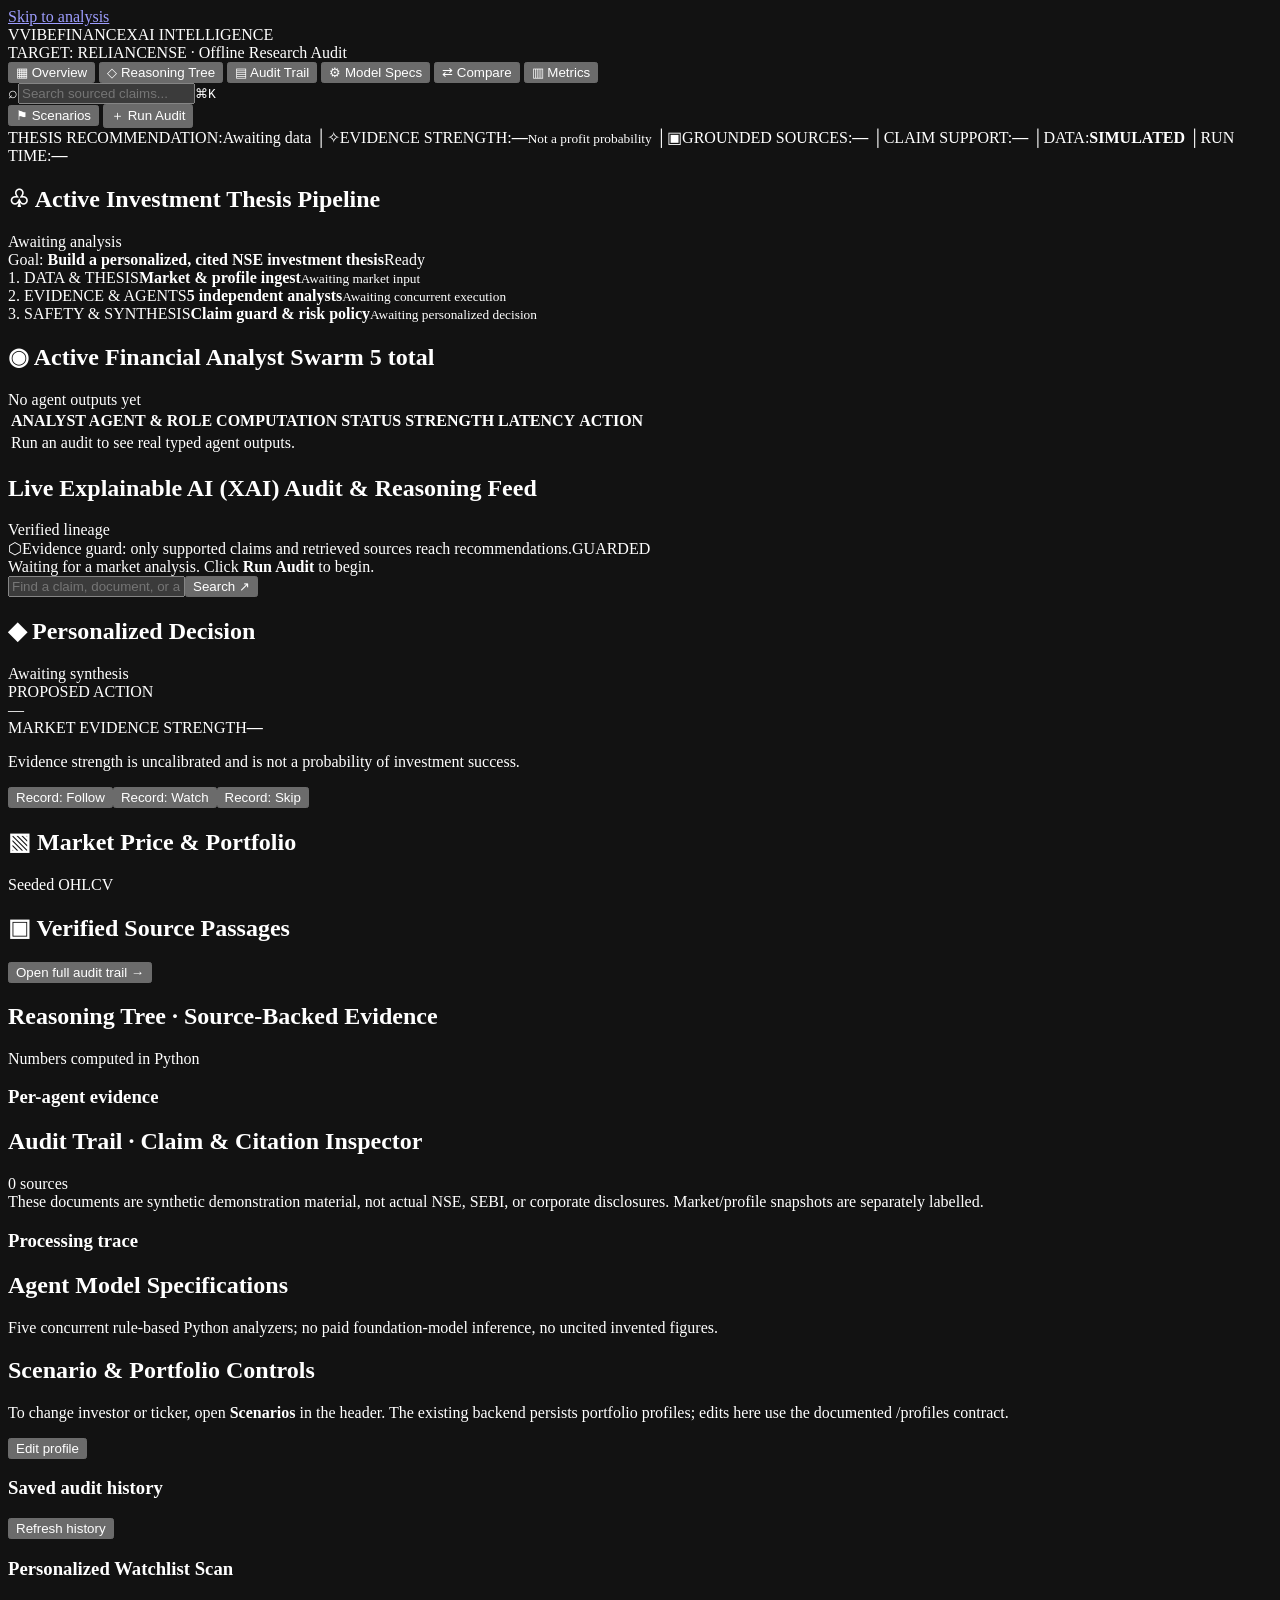
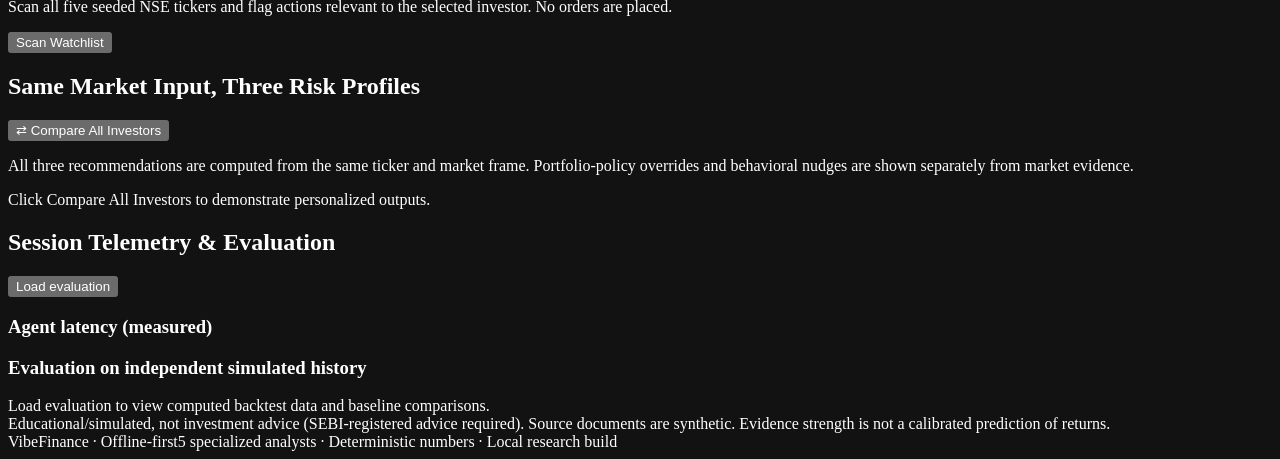
==== vibefinance/web/index.html @ 1c90369e "Integrate new VibeFinance HTML dashboard" ====
<!doctype html>
<html lang="en">
<head>
  <meta charset="utf-8">
  <meta name="viewport" content="width=device-width, initial-scale=1">
  <meta name="color-scheme" content="dark">
  <title>VibeFinance XAI | Investment Intelligence Terminal</title>
  <link rel="icon" href="/assets/favicon.svg" type="image/svg+xml">
  <link rel="stylesheet" href="/assets/styles.css">
  <script src="/assets/app.js" defer></script>
</head>
<body>
  <a class="skip-link" href="#workspace">Skip to analysis</a>
  <header class="terminal-header">
    <div class="topbar">
      <div class="brand"><span class="brand-mark">V</span><span class="brand-name">VIBEFINANCE</span><span class="edition">XAI INTELLIGENCE</span></div>
      <div class="target-box"><span class="pulse"></span><span class="mono accent" id="target-symbol">TARGET: RELIANCE</span><span class="target-caption">NSE · Offline Research Audit</span></div>
      <nav class="top-nav" aria-label="Dashboard tabs">
        <button class="nav-tab selected" data-tab="overview"><span class="glyph">▦</span> Overview</button>
        <button class="nav-tab" data-tab="reasoning"><span class="glyph">◇</span> Reasoning Tree</button>
        <button class="nav-tab" data-tab="sources"><span class="glyph">▤</span> Audit Trail</button>
        <button class="nav-tab" data-tab="models"><span class="glyph">⚙</span> Model Specs</button>
        <button class="nav-tab" data-tab="compare"><span class="glyph">⇄</span> Compare</button>
        <button class="nav-tab" data-tab="metrics"><span class="glyph">▥</span> Metrics</button>
      </nav>
      <div class="search-wrap"><span aria-hidden="true">⌕</span><input id="global-search" type="search" placeholder="Search sourced claims..." aria-label="Search citations and claims"><kbd>⌘K</kbd></div>
      <button class="subtle-button" id="toggle-settings" aria-expanded="false" aria-controls="settings-panel">⚑ Scenarios</button>
      <button class="primary-button" id="run-analysis">＋ Run Audit</button>
    </div>
    <div class="ticker-tape" aria-live="polite">
      <span class="tape-segment"><span class="pulse"></span><span class="muted uppercase">THESIS RECOMMENDATION:</span><span class="pill" id="ticker-action">Awaiting data</span></span>
      <span class="tape-divider">│</span><span class="tape-segment"><span class="accent">✧</span><span class="muted uppercase">EVIDENCE STRENGTH:</span><b class="accent mono" id="ticker-strength">—</b><small>Not a profit probability</small></span>
      <span class="tape-divider">│</span><span class="tape-segment"><span class="cyan">▣</span><span class="muted uppercase">GROUNDED SOURCES:</span><b class="mono" id="ticker-citations">—</b></span>
      <span class="tape-divider">│</span><span class="tape-segment"><span class="muted uppercase">CLAIM SUPPORT:</span><b class="mono" id="ticker-coverage">—</b></span>
      <span class="tape-divider">│</span><span class="tape-segment"><span class="muted uppercase">DATA:</span><b class="mono cyan" id="ticker-mode">SIMULATED</b></span>
      <span class="tape-divider">│</span><span class="tape-segment"><span class="muted uppercase">RUN TIME:</span><b class="mono" id="ticker-time">—</b></span>
    </div>
  </header>
  <main id="workspace" class="workspace">
    <div id="settings-panel" class="settings-panel" hidden>
      <div class="field"><label for="user-select">Investor profile</label><select id="user-select"><option value="arjun">Loading profiles…</option></select></div>
      <div class="field"><label for="ticker-select">NSE ticker</label><select id="ticker-select"><option value="RELIANCE.NS">RELIANCE.NS</option><option value="TCS.NS">TCS.NS</option><option value="INFY.NS">INFY.NS</option><option value="HDFCBANK.NS">HDFCBANK.NS</option><option value="ITC.NS">ITC.NS</option></select></div>
      <label class="switch-label"><input type="checkbox" id="outage-toggle"> Simulate sentiment feed outage</label>
      <label class="switch-label"><input type="checkbox" id="filing-toggle"> Missing filing for ticker</label>
      <div class="switch-description">Simulated prices and synthetic disclosures. Toggle outages to test graceful degradation.</div>
      <button id="apply-settings" class="primary-button">Apply & Run</button>
    </div>
    <div id="alert-region" role="alert" aria-live="assertive"></div>
    <section id="view-overview" class="view active-view" aria-label="Overview">
      <div class="main-grid">
        <div class="left-stack">
          <section class="panel" aria-labelledby="pipeline-heading"><div class="panel-heading"><h2 id="pipeline-heading"><span class="accent">♧</span> Active Investment Thesis Pipeline</h2><span class="status-chip" id="pipeline-status">Awaiting analysis</span></div>
            <div class="panel-content pipeline-content">
              <div class="pipeline-goal"><span>Goal: <strong id="pipeline-goal">Build a personalized, cited NSE investment thesis</strong></span><span class="mono cyan" id="pipeline-start">Ready</span></div>
              <div class="pipeline-stages"><div class="stage" id="stage-ingest"><span class="stage-index">1. DATA & THESIS</span><strong>Market & profile ingest</strong><small id="stage-ingest-text">Awaiting market input</small></div><div class="stage" id="stage-agents"><span class="stage-index">2. EVIDENCE & AGENTS</span><strong>5 independent analysts</strong><small id="stage-agents-text">Awaiting concurrent execution</small></div><div class="stage" id="stage-synthesis"><span class="stage-index">3. SAFETY & SYNTHESIS</span><strong>Claim guard & risk policy</strong><small id="stage-synthesis-text">Awaiting personalized decision</small></div></div>
            </div>
          </section>
          <section class="panel"><div class="panel-heading"><h2><span class="cyan">◉</span> Active Financial Analyst Swarm <span class="count-tag">5 total</span></h2><span class="header-note" id="agent-summary">No agent outputs yet</span></div>
            <div class="scroll-x"><table class="analyst-table"><thead><tr><th>ANALYST AGENT & ROLE</th><th>COMPUTATION</th><th>STATUS</th><th>STRENGTH</th><th>LATENCY</th><th>ACTION</th></tr></thead><tbody id="agents-body"><tr><td colspan="6" class="empty-row">Run an audit to see real typed agent outputs.</td></tr></tbody></table></div>
          </section>
        </div>
        <div class="right-stack"><section class="panel feed-panel"><div class="panel-heading"><h2><span class="pulse"></span> Live Explainable AI (XAI) Audit & Reasoning Feed</h2><span class="header-note mono">Verified lineage</span></div>
          <div class="feed-body"><div class="guard-banner"><span class="cyan">⬡</span><span>Evidence guard: only supported claims and retrieved sources reach recommendations.</span><span class="guard-chip">GUARDED</span></div><div id="trace-feed" class="trace-feed"><div class="empty-state">Waiting for a market analysis. Click <b>Run Audit</b> to begin.</div></div></div>
          <form id="query-form" class="query-bar"><input id="query-input" placeholder="Find a claim, document, or audit step..." aria-label="Search current audit" maxlength="160"><button type="submit" class="primary-button">Search ↗</button></form>
        </section></div>
      </div>
      <div class="secondary-grid">
        <section class="panel"><div class="panel-heading"><h2><span class="accent">◆</span> Personalized Decision</h2><span class="header-note" id="recommendation-basis">Awaiting synthesis</span></div>
          <div class="panel-content"><div class="decision-line"><div><div class="eyebrow">PROPOSED ACTION</div><div id="decision-action" class="decision-action">—</div></div><div class="confidence-block"><span class="eyebrow">MARKET EVIDENCE STRENGTH</span><strong id="decision-confidence" class="mono">—</strong><div class="meter"><div id="confidence-fill"></div></div></div></div><p id="decision-explanation" class="muted">Evidence strength is uncalibrated and is not a probability of investment success.</p><div id="decision-notes" class="note-stack"></div><div id="decision-conflicts" class="note-stack"></div><div class="button-row"><button type="button" class="subtle-button" data-decision="follow">Record: Follow</button><button type="button" class="subtle-button" data-decision="watch">Record: Watch</button><button type="button" class="subtle-button" data-decision="skip">Record: Skip</button></div><p class="footnote" id="decision-saving"></p></div>
        </section>
        <section class="panel"><div class="panel-heading"><h2><span class="cyan">▧</span> Market Price & Portfolio</h2><span class="header-note" id="market-source">Seeded OHLCV</span></div><div class="panel-content"><div id="price-chart" class="price-chart" aria-label="Chart showing prices from the analysis" role="img"></div><div id="portfolio-bars" class="portfolio-bars"></div><div class="portfolio-metrics" id="portfolio-metrics"></div></div></section>
      </div>
      <div class="panel sources-preview"><div class="panel-heading"><h2><span class="cyan">▣</span> Verified Source Passages</h2><button data-tab="sources" class="link-button">Open full audit trail →</button></div><div id="overview-sources" class="source-grid panel-content"></div></div>
    </section>
    <section id="view-reasoning" class="view" aria-label="Reasoning Tree"><div class="panel"><div class="panel-heading"><h2>Reasoning Tree · Source-Backed Evidence</h2><span class="header-note">Numbers computed in Python</span></div><div class="panel-content"><div id="reasoning-chain" class="step-list"></div><h3>Per-agent evidence</h3><div id="reasoning-agents" class="agent-cards"></div></div></div></section>
    <section id="view-sources" class="view" aria-label="Audit Trail"><div class="panel"><div class="panel-heading"><h2>Audit Trail · Claim & Citation Inspector</h2><span class="header-note" id="source-count">0 sources</span></div><div class="panel-content"><div class="info-strip">These documents are synthetic demonstration material, not actual NSE, SEBI, or corporate disclosures. Market/profile snapshots are separately labelled.</div><div id="source-list" class="source-list"></div><h3>Processing trace</h3><div id="audit-steps" class="step-list"></div></div></div></section>
    <section id="view-models" class="view" aria-label="Model Specs"><div class="two-grid"><section class="panel"><div class="panel-heading"><h2>Agent Model Specifications</h2></div><div class="panel-content"><p class="muted">Five concurrent rule-based Python analyzers; no paid foundation-model inference, no uncited invented figures.</p><div id="model-specs" class="agent-cards"></div></div></section><section class="panel"><div class="panel-heading"><h2>Scenario & Portfolio Controls</h2></div><div class="panel-content"><p class="muted">To change investor or ticker, open <b>Scenarios</b> in the header. The existing backend persists portfolio profiles; edits here use the documented /profiles contract.</p><div id="profile-detail"></div><button id="edit-profile" class="subtle-button">Edit profile</button><div id="profile-editor" hidden></div><h3>Saved audit history</h3><div id="history-list" class="step-list"></div><button id="load-history" class="subtle-button">Refresh history</button><h3>Personalized Watchlist Scan</h3><p class="muted">Scan all five seeded NSE tickers and flag actions relevant to the selected investor. No orders are placed.</p><button id="scan-watchlist" class="primary-button">Scan Watchlist</button><div id="watchlist-results" class="step-list" style="margin-top:12px"></div></div></section></div></section>
    <section id="view-compare" class="view" aria-label="Compare Users"><section class="panel"><div class="panel-heading"><h2>Same Market Input, Three Risk Profiles</h2><button id="run-compare" class="primary-button">⇄ Compare All Investors</button></div><div class="panel-content"><p class="muted">All three recommendations are computed from the same ticker and market frame. Portfolio-policy overrides and behavioral nudges are shown separately from market evidence.</p><div id="compare-results" class="compare-grid"><div class="empty-state">Click Compare All Investors to demonstrate personalized outputs.</div></div></div></section></section>
    <section id="view-metrics" class="view" aria-label="Metrics"><div class="panel"><div class="panel-heading"><h2>Session Telemetry & Evaluation</h2><button id="load-evaluation" class="subtle-button">Load evaluation</button></div><div class="panel-content"><div id="metric-cards" class="metric-grid"></div><div class="two-grid"><div><h3>Agent latency (measured)</h3><div id="latency-bars"></div></div><div><h3>Evaluation on independent simulated history</h3><div id="evaluation-results" class="empty-state">Load evaluation to view computed backtest data and baseline comparisons.</div></div></div></div></div></section>
    <div class="app-disclaimer">Educational/simulated, not investment advice (SEBI-registered advice required). Source documents are synthetic. Evidence strength is not a calibrated prediction of returns.</div>
  </main>
  <footer class="footer"><span><span class="pulse"></span> <span id="footer-health">VibeFinance · Offline-first</span></span><span>5 specialized analysts · Deterministic numbers · <span id="footer-version">Local research build</span></span></footer>
  <dialog id="source-dialog" class="source-dialog" aria-labelledby="dialog-title"><div class="dialog-heading"><h2 id="dialog-title">Source passage</h2><button id="close-source" class="subtle-button" aria-label="Close passage">✕</button></div><div id="dialog-body" class="dialog-body"></div></dialog>
</body>
</html>
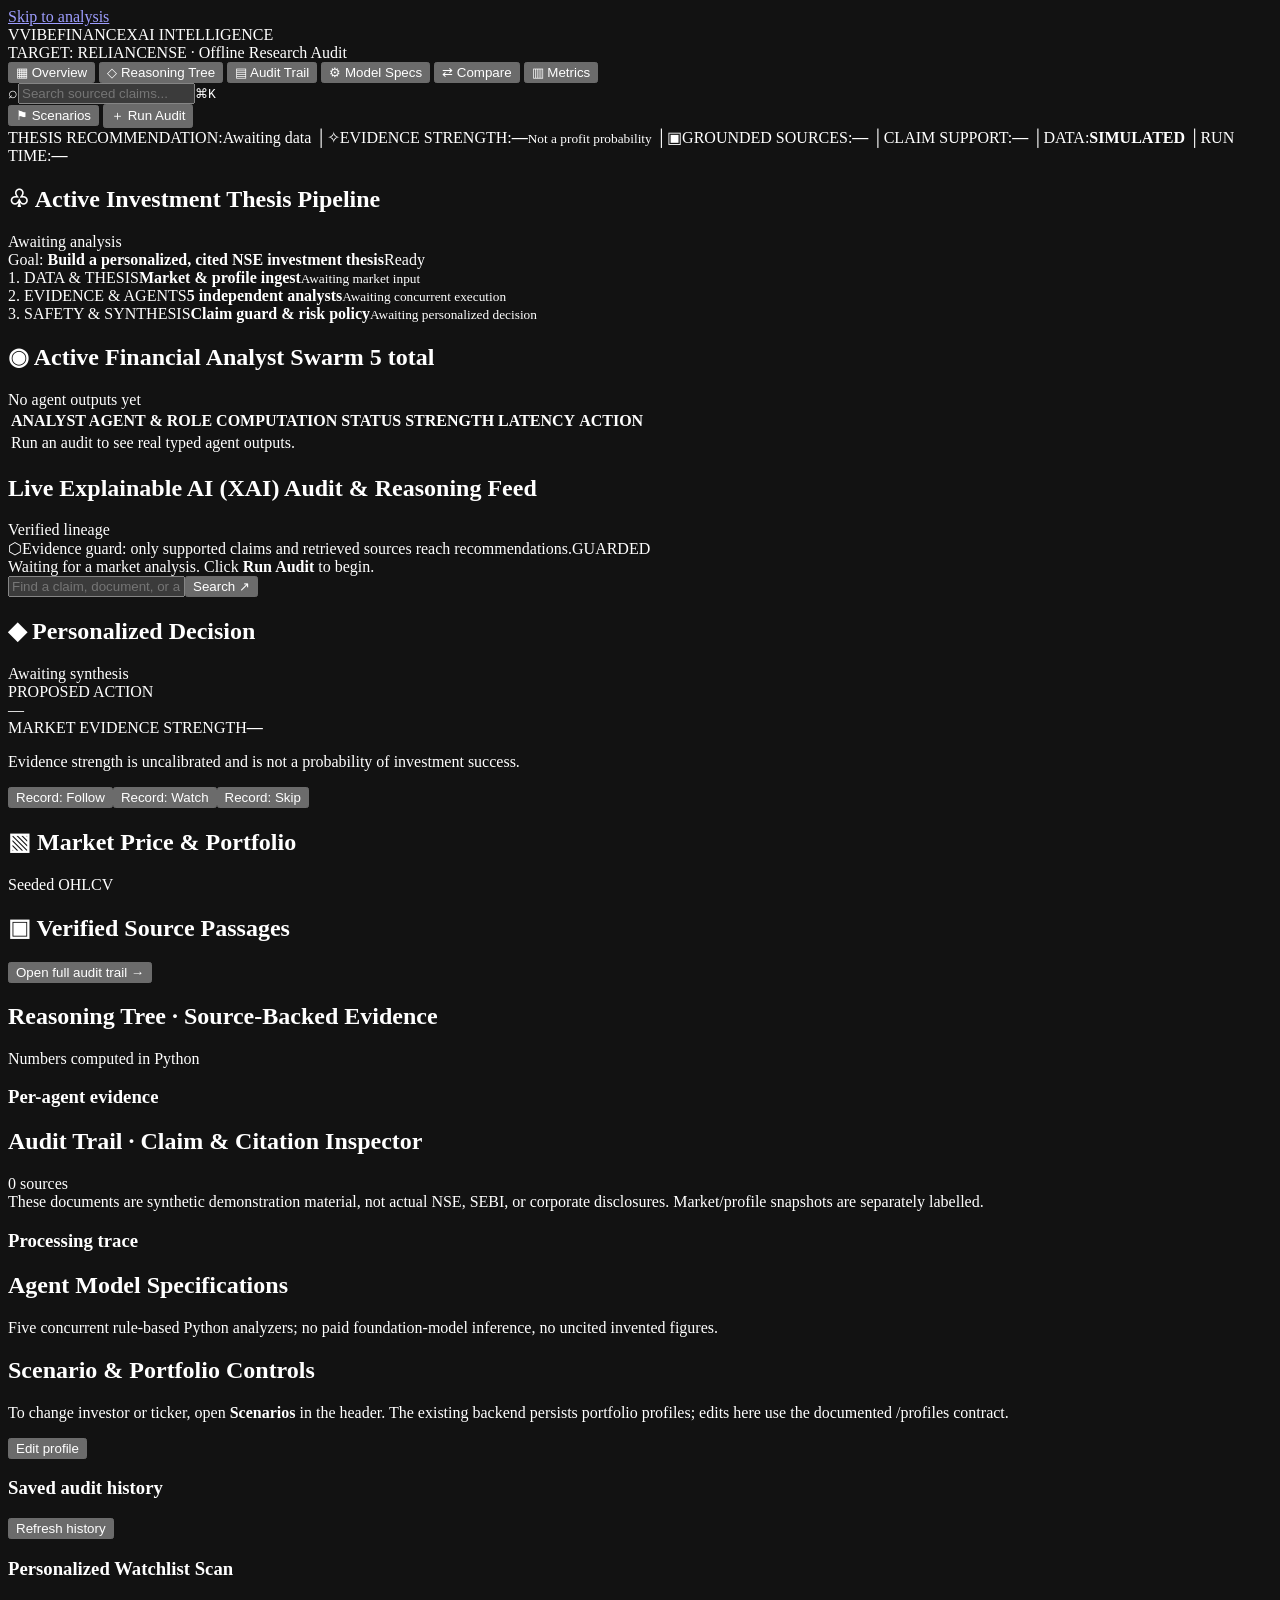
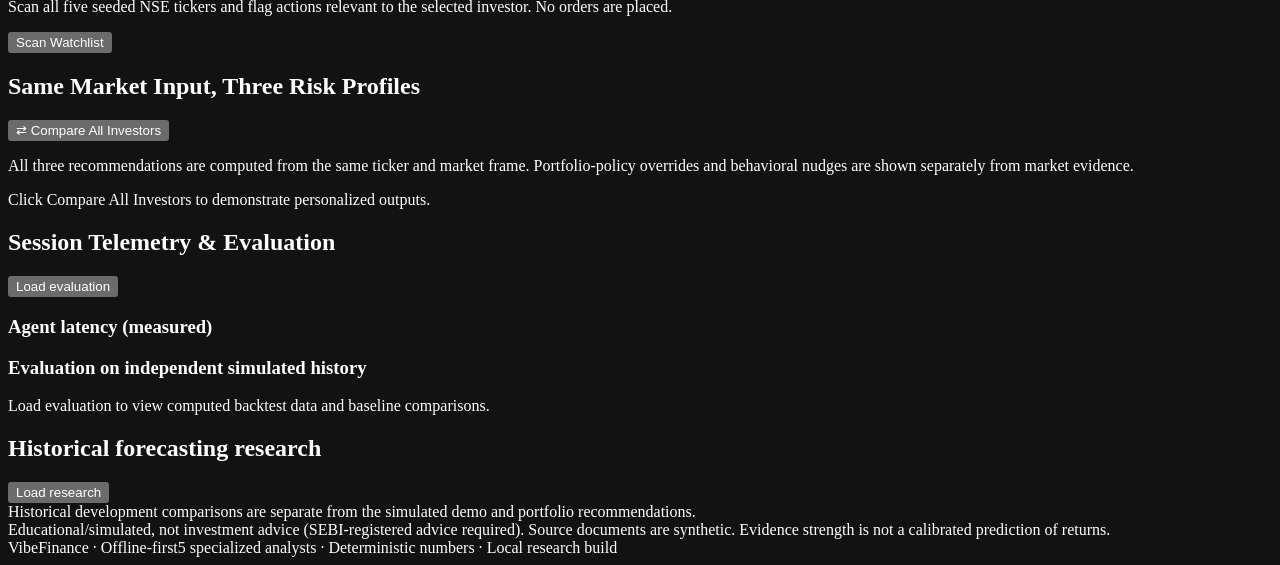
==== commit e0987890: "Develop bounded causal forecasters and preserve baseline admission discipline" ====
--- a/vibefinance/web/index.html
+++ b/vibefinance/web/index.html
@@ -76,7 +76,7 @@
     <section id="view-sources" class="view" aria-label="Audit Trail"><div class="panel"><div class="panel-heading"><h2>Audit Trail · Claim & Citation Inspector</h2><span class="header-note" id="source-count">0 sources</span></div><div class="panel-content"><div class="info-strip">These documents are synthetic demonstration material, not actual NSE, SEBI, or corporate disclosures. Market/profile snapshots are separately labelled.</div><div id="source-list" class="source-list"></div><h3>Processing trace</h3><div id="audit-steps" class="step-list"></div></div></div></section>
     <section id="view-models" class="view" aria-label="Model Specs"><div class="two-grid"><section class="panel"><div class="panel-heading"><h2>Agent Model Specifications</h2></div><div class="panel-content"><p class="muted">Five concurrent rule-based Python analyzers; no paid foundation-model inference, no uncited invented figures.</p><div id="model-specs" class="agent-cards"></div></div></section><section class="panel"><div class="panel-heading"><h2>Scenario & Portfolio Controls</h2></div><div class="panel-content"><p class="muted">To change investor or ticker, open <b>Scenarios</b> in the header. The existing backend persists portfolio profiles; edits here use the documented /profiles contract.</p><div id="profile-detail"></div><button id="edit-profile" class="subtle-button">Edit profile</button><div id="profile-editor" hidden></div><h3>Saved audit history</h3><div id="history-list" class="step-list"></div><button id="load-history" class="subtle-button">Refresh history</button><h3>Personalized Watchlist Scan</h3><p class="muted">Scan all five seeded NSE tickers and flag actions relevant to the selected investor. No orders are placed.</p><button id="scan-watchlist" class="primary-button">Scan Watchlist</button><div id="watchlist-results" class="step-list" style="margin-top:12px"></div></div></section></div></section>
     <section id="view-compare" class="view" aria-label="Compare Users"><section class="panel"><div class="panel-heading"><h2>Same Market Input, Three Risk Profiles</h2><button id="run-compare" class="primary-button">⇄ Compare All Investors</button></div><div class="panel-content"><p class="muted">All three recommendations are computed from the same ticker and market frame. Portfolio-policy overrides and behavioral nudges are shown separately from market evidence.</p><div id="compare-results" class="compare-grid"><div class="empty-state">Click Compare All Investors to demonstrate personalized outputs.</div></div></div></section></section>
-    <section id="view-metrics" class="view" aria-label="Metrics"><div class="panel"><div class="panel-heading"><h2>Session Telemetry & Evaluation</h2><button id="load-evaluation" class="subtle-button">Load evaluation</button></div><div class="panel-content"><div id="metric-cards" class="metric-grid"></div><div class="two-grid"><div><h3>Agent latency (measured)</h3><div id="latency-bars"></div></div><div><h3>Evaluation on independent simulated history</h3><div id="evaluation-results" class="empty-state">Load evaluation to view computed backtest data and baseline comparisons.</div></div></div></div></div></section>
+    <section id="view-metrics" class="view" aria-label="Metrics"><div class="panel"><div class="panel-heading"><h2>Session Telemetry & Evaluation</h2><button id="load-evaluation" class="subtle-button">Load evaluation</button></div><div class="panel-content"><div id="metric-cards" class="metric-grid"></div><div class="two-grid"><div><h3>Agent latency (measured)</h3><div id="latency-bars"></div></div><div><h3>Evaluation on independent simulated history</h3><div id="evaluation-results" class="empty-state">Load evaluation to view computed backtest data and baseline comparisons.</div></div></div></div></div><div class="panel"><div class="panel-heading"><h2>Historical forecasting research</h2><button id="load-forecast-development" class="subtle-button">Load research</button></div><div id="forecast-development-results" class="panel-content">Historical development comparisons are separate from the simulated demo and portfolio recommendations.</div></div></section>
     <div class="app-disclaimer">Educational/simulated, not investment advice (SEBI-registered advice required). Source documents are synthetic. Evidence strength is not a calibrated prediction of returns.</div>
   </main>
   <footer class="footer"><span><span class="pulse"></span> <span id="footer-health">VibeFinance · Offline-first</span></span><span>5 specialized analysts · Deterministic numbers · <span id="footer-version">Local research build</span></span></footer>
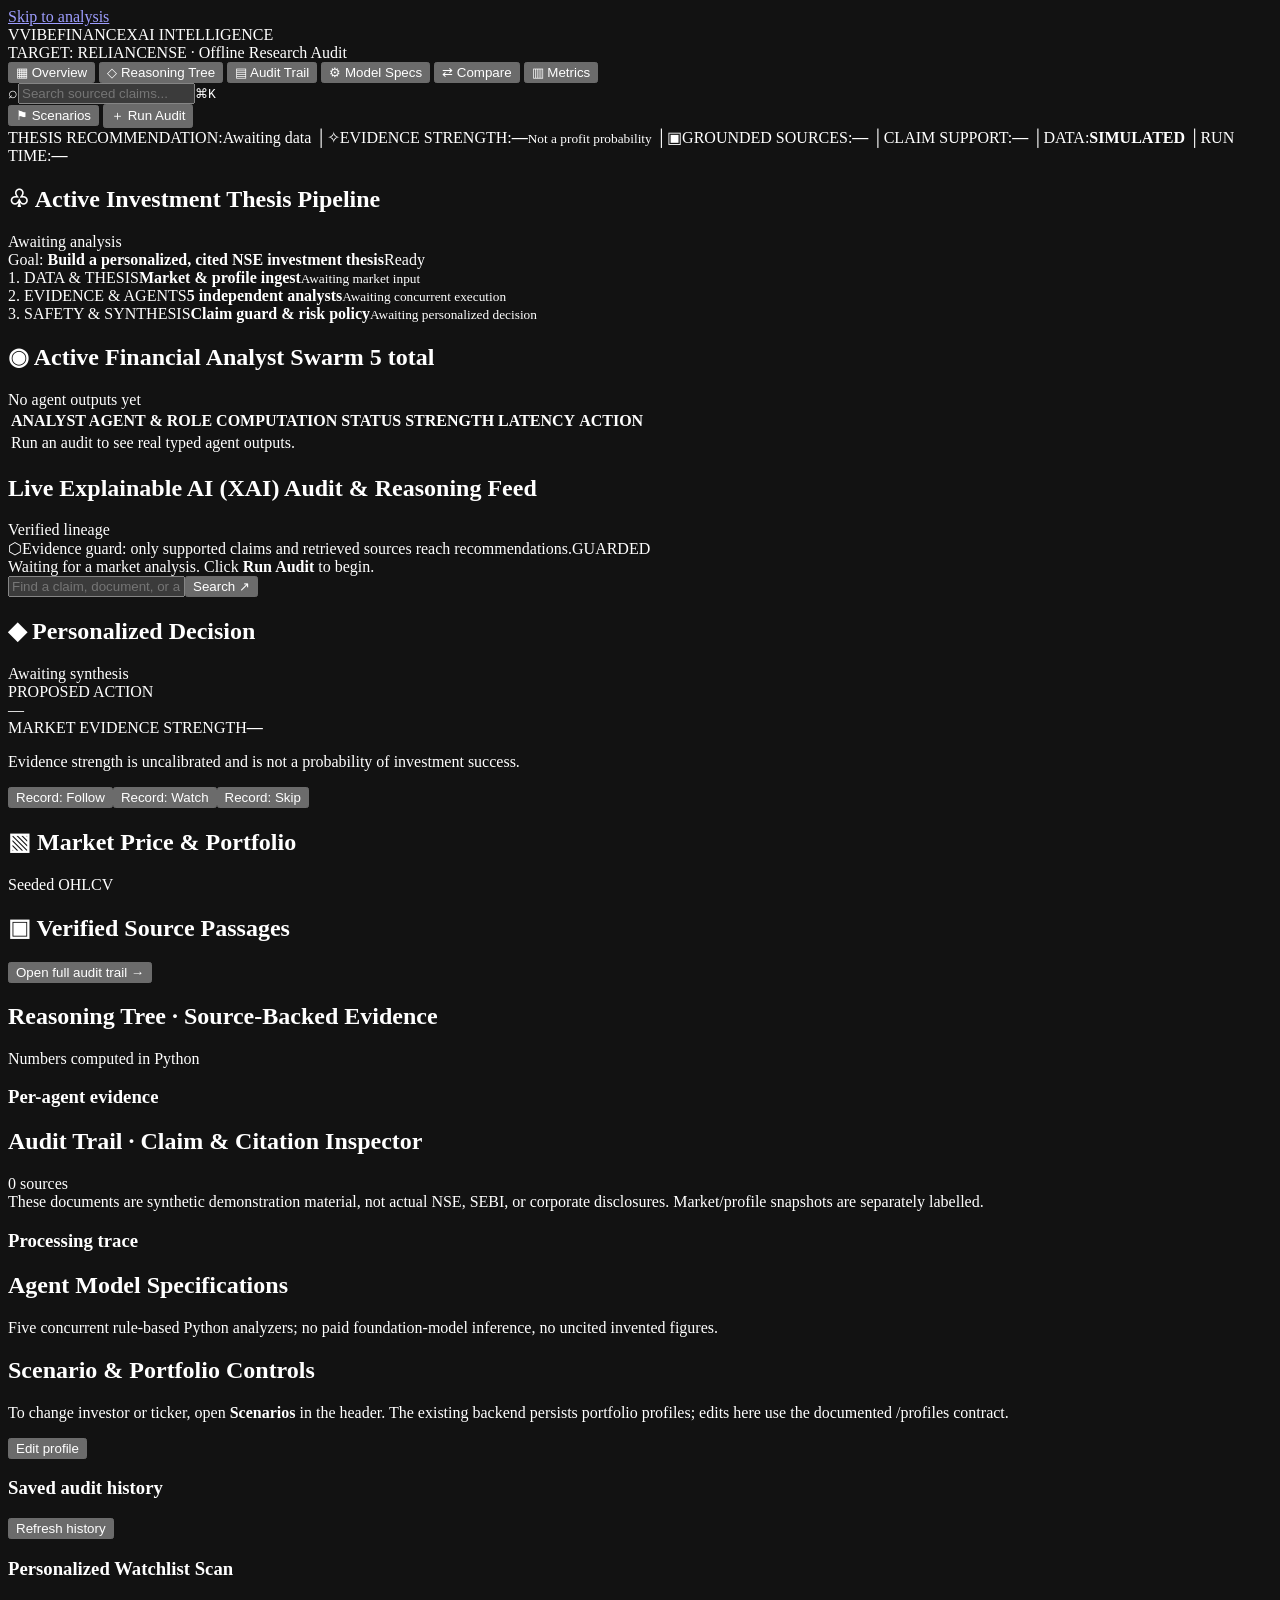
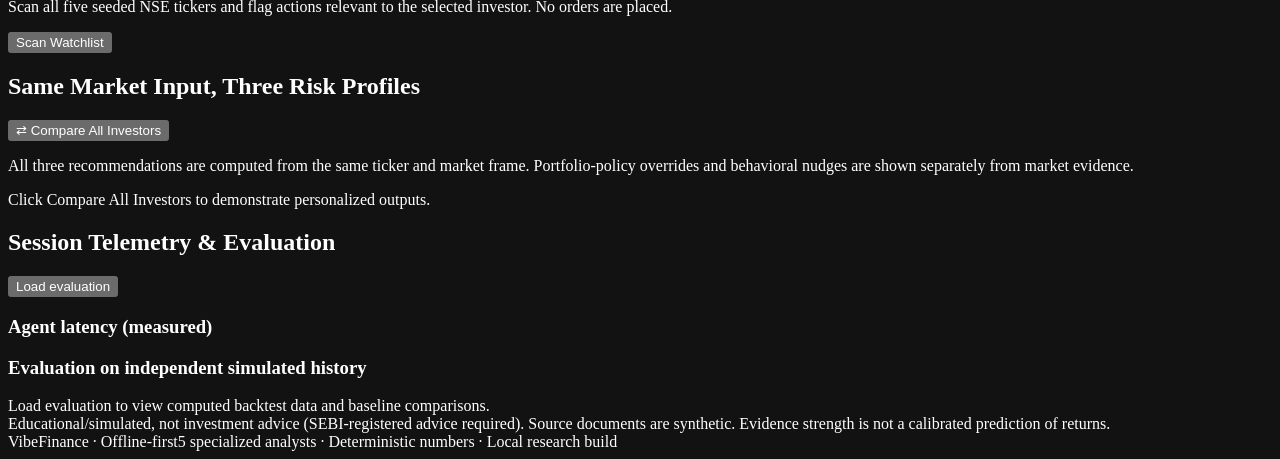
==== commit 05760c39: "Open Render hackathon demo without a password and isolate public data" ====
--- a/vibefinance/web/index.html
+++ b/vibefinance/web/index.html
@@ -37,6 +37,7 @@
     </div>
   </header>
   <main id="workspace" class="workspace">
+    <div id="public-demo-notice" class="info-strip" hidden>Public hackathon demo · Profiles and saved analyses are shared. Use sample data only.</div>
     <div id="settings-panel" class="settings-panel" hidden>
       <div class="field"><label for="user-select">Investor profile</label><select id="user-select"><option value="arjun">Loading profiles…</option></select></div>
       <div class="field"><label for="ticker-select">NSE ticker</label><select id="ticker-select"><option value="RELIANCE.NS">RELIANCE.NS</option><option value="TCS.NS">TCS.NS</option><option value="INFY.NS">INFY.NS</option><option value="HDFCBANK.NS">HDFCBANK.NS</option><option value="ITC.NS">ITC.NS</option></select></div>
@@ -76,7 +77,7 @@
     <section id="view-sources" class="view" aria-label="Audit Trail"><div class="panel"><div class="panel-heading"><h2>Audit Trail · Claim & Citation Inspector</h2><span class="header-note" id="source-count">0 sources</span></div><div class="panel-content"><div class="info-strip">These documents are synthetic demonstration material, not actual NSE, SEBI, or corporate disclosures. Market/profile snapshots are separately labelled.</div><div id="source-list" class="source-list"></div><h3>Processing trace</h3><div id="audit-steps" class="step-list"></div></div></div></section>
     <section id="view-models" class="view" aria-label="Model Specs"><div class="two-grid"><section class="panel"><div class="panel-heading"><h2>Agent Model Specifications</h2></div><div class="panel-content"><p class="muted">Five concurrent rule-based Python analyzers; no paid foundation-model inference, no uncited invented figures.</p><div id="model-specs" class="agent-cards"></div></div></section><section class="panel"><div class="panel-heading"><h2>Scenario & Portfolio Controls</h2></div><div class="panel-content"><p class="muted">To change investor or ticker, open <b>Scenarios</b> in the header. The existing backend persists portfolio profiles; edits here use the documented /profiles contract.</p><div id="profile-detail"></div><button id="edit-profile" class="subtle-button">Edit profile</button><div id="profile-editor" hidden></div><h3>Saved audit history</h3><div id="history-list" class="step-list"></div><button id="load-history" class="subtle-button">Refresh history</button><h3>Personalized Watchlist Scan</h3><p class="muted">Scan all five seeded NSE tickers and flag actions relevant to the selected investor. No orders are placed.</p><button id="scan-watchlist" class="primary-button">Scan Watchlist</button><div id="watchlist-results" class="step-list" style="margin-top:12px"></div></div></section></div></section>
     <section id="view-compare" class="view" aria-label="Compare Users"><section class="panel"><div class="panel-heading"><h2>Same Market Input, Three Risk Profiles</h2><button id="run-compare" class="primary-button">⇄ Compare All Investors</button></div><div class="panel-content"><p class="muted">All three recommendations are computed from the same ticker and market frame. Portfolio-policy overrides and behavioral nudges are shown separately from market evidence.</p><div id="compare-results" class="compare-grid"><div class="empty-state">Click Compare All Investors to demonstrate personalized outputs.</div></div></div></section></section>
-    <section id="view-metrics" class="view" aria-label="Metrics"><div class="panel"><div class="panel-heading"><h2>Session Telemetry & Evaluation</h2><button id="load-evaluation" class="subtle-button">Load evaluation</button></div><div class="panel-content"><div id="metric-cards" class="metric-grid"></div><div class="two-grid"><div><h3>Agent latency (measured)</h3><div id="latency-bars"></div></div><div><h3>Evaluation on independent simulated history</h3><div id="evaluation-results" class="empty-state">Load evaluation to view computed backtest data and baseline comparisons.</div></div></div></div></div><div class="panel"><div class="panel-heading"><h2>Historical forecasting research</h2><button id="load-forecast-development" class="subtle-button">Load research</button></div><div id="forecast-development-results" class="panel-content">Historical development comparisons are separate from the simulated demo and portfolio recommendations.</div></div></section>
+    <section id="view-metrics" class="view" aria-label="Metrics"><div class="panel"><div class="panel-heading"><h2>Session Telemetry & Evaluation</h2><button id="load-evaluation" class="subtle-button">Load evaluation</button></div><div class="panel-content"><div id="metric-cards" class="metric-grid"></div><div class="two-grid"><div><h3>Agent latency (measured)</h3><div id="latency-bars"></div></div><div><h3>Evaluation on independent simulated history</h3><div id="evaluation-results" class="empty-state">Load evaluation to view computed backtest data and baseline comparisons.</div></div></div></div></div></section>
     <div class="app-disclaimer">Educational/simulated, not investment advice (SEBI-registered advice required). Source documents are synthetic. Evidence strength is not a calibrated prediction of returns.</div>
   </main>
   <footer class="footer"><span><span class="pulse"></span> <span id="footer-health">VibeFinance · Offline-first</span></span><span>5 specialized analysts · Deterministic numbers · <span id="footer-version">Local research build</span></span></footer>
